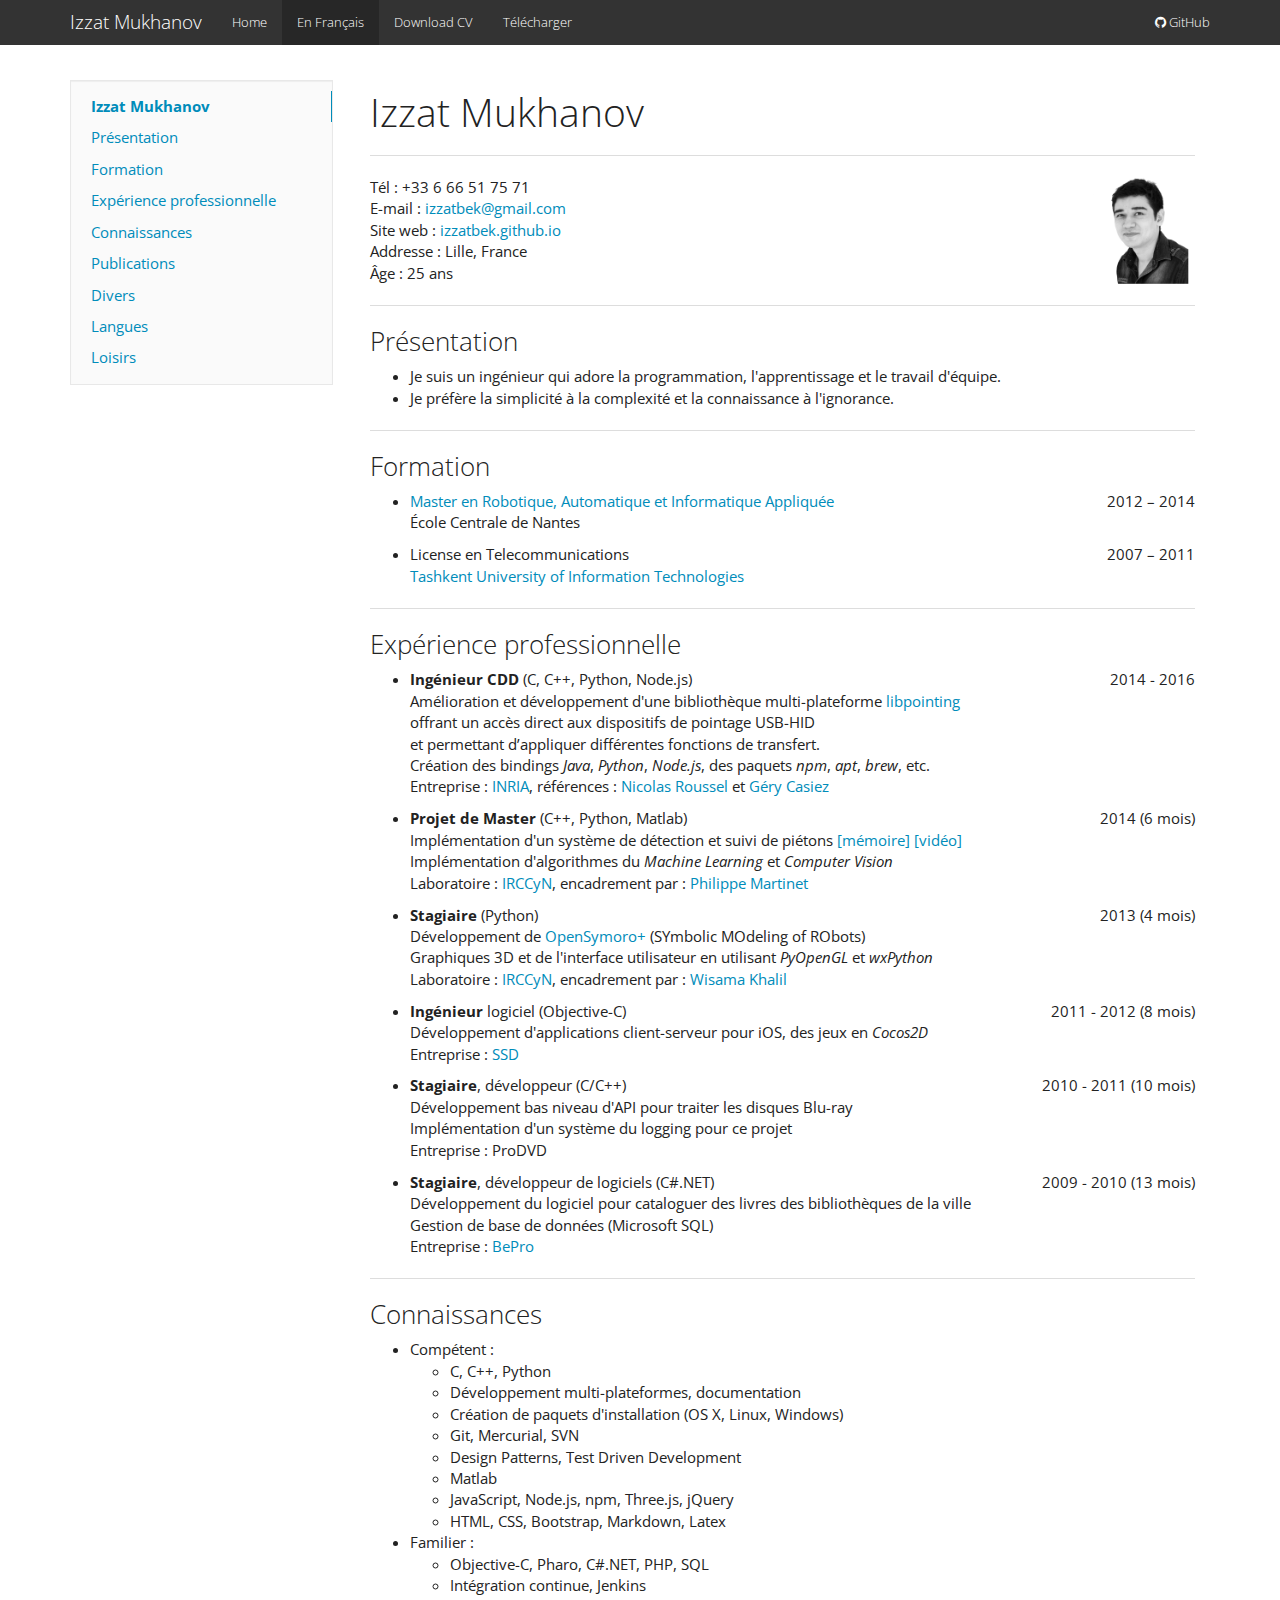
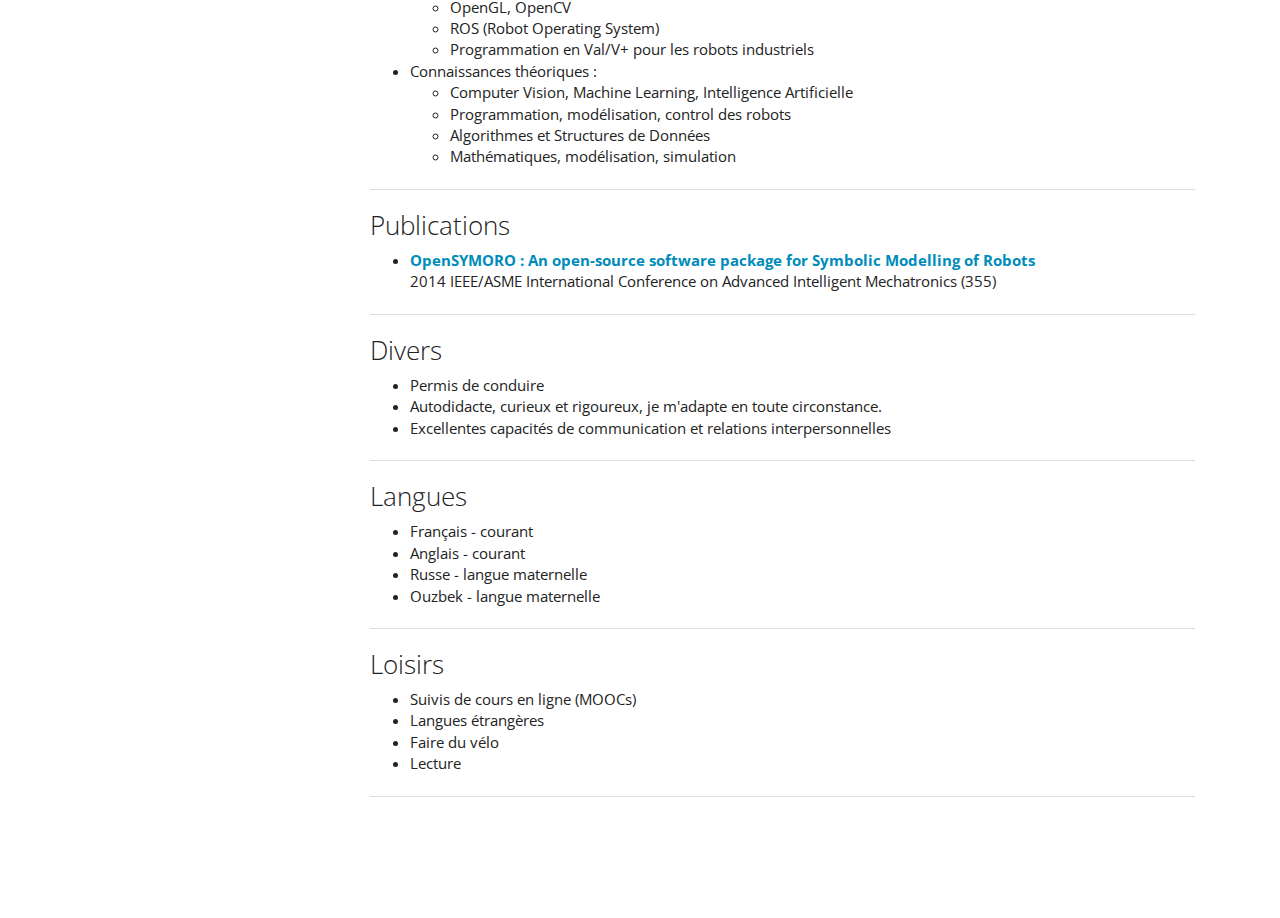
==== cv_francais/index.html @ 07bf63fe "French CV added" ====
<!DOCTYPE html>
<html lang="en">
    <head>
        <meta charset="utf-8">
        <meta http-equiv="X-UA-Compatible" content="IE=edge">
        <meta name="viewport" content="width=device-width, initial-scale=1.0">
        
        <meta name="author" content="Izzat Mukhanov">
        
        <link rel="shortcut icon" href="../img/favicon.ico">

	<title>En Français - Izzat Mukhanov</title>

        <link href="../css/bootstrap-custom.min.css" rel="stylesheet">
        <link href="../css/font-awesome-4.0.3.css" rel="stylesheet">
        <link rel="stylesheet" href="../css/highlight.css">
        <link href="../css/base.css" rel="stylesheet">

        <!-- HTML5 shim and Respond.js IE8 support of HTML5 elements and media queries -->
        <!--[if lt IE 9]>
            <script src="https://oss.maxcdn.com/libs/html5shiv/3.7.0/html5shiv.js"></script>
            <script src="https://oss.maxcdn.com/libs/respond.js/1.3.0/respond.min.js"></script>
        <![endif]-->

        
    </head>

    <body>

        <div class="navbar navbar-default navbar-fixed-top" role="navigation">
    <div class="container">

        <!-- Collapsed navigation -->
        <div class="navbar-header">
            <!-- Expander button -->
            <button type="button" class="navbar-toggle" data-toggle="collapse" data-target=".navbar-collapse">
                <span class="sr-only">Toggle navigation</span>
                <span class="icon-bar"></span>
                <span class="icon-bar"></span>
                <span class="icon-bar"></span>
            </button>

            <!-- Main title -->
            <a class="navbar-brand" href="..">Izzat Mukhanov</a>
        </div>

        <!-- Expanded navigation -->
        <div class="navbar-collapse collapse">
            <!-- Main navigation -->
            <ul class="nav navbar-nav">
            
            
                <li >
                    <a href="..">Home</a>
                </li>
            
            
            
                <li class="active">
                    <a href="./">En Français</a>
                </li>
            
            
                <li>
                    <a href="cv.pdf" target="_blank">Download CV</a>
                </li>
                <li>
                    <a href="cv_fr.pdf" target="_blank">Télécharger</a>
                </li>
            </ul>

            <!-- Search, Navigation and Repo links -->
            <ul class="nav navbar-nav navbar-right">
                
                <li>
                    <a href="https://github.com/izzatbek">
                        
                            <i class="fa fa-github"></i>
                        
                        GitHub
                    </a>
                </li>
                
            </ul>
        </div>
    </div>
</div>

        <div class="container">
            <div class="col-md-3"><div class="bs-sidebar hidden-print affix well" role="complementary">
    <ul class="nav bs-sidenav">
    
        <li class="main active"><a href="#izzat-mukhanov">Izzat Mukhanov</a></li>
        
            <li><a href="#presentation">Présentation</a></li>
        
            <li><a href="#formation">Formation</a></li>
        
            <li><a href="#experience-professionnelle">Expérience professionnelle</a></li>
        
            <li><a href="#connaissances">Connaissances</a></li>
        
            <li><a href="#publications">Publications</a></li>
        
            <li><a href="#divers">Divers</a></li>
        
            <li><a href="#langues">Langues</a></li>
        
            <li><a href="#loisirs">Loisirs</a></li>
        
    
    </ul>
</div></div>
            <div class="col-md-9" role="main">

<h1 id="izzat-mukhanov">Izzat Mukhanov</h1>
<hr />
<p><img src="img/me.png" width="13%" height="auto" align="right">
Tél : +33 6 66 51 75 71<br>
E-mail : <a href="mailto:izzatbek@gmail.com">izzatbek@gmail.com</a><br>
Site web : <a href="https://izzatbek.github.io">izzatbek.github.io</a><br>
Addresse : Lille, France<br>
Âge : 25 ans</p>
<hr />
<h3 id="presentation">Présentation</h3>
<ul>
<li>Je suis un ingénieur qui adore la programmation, l'apprentissage et le travail d'équipe.</li>
<li>Je préfère la simplicité à la complexité et la connaissance à l'ignorance.</li>
</ul>
<hr />
<h3 id="formation">Formation</h3>
<ul>
<li>
<p><a href="http://masteraria.irccyn.ec-nantes.fr/index.php/home-fr">Master en Robotique, Automatique et Informatique Appliquée</a>
<span style="float:right;">2012 – 2014</span><br>
École Centrale de Nantes</p>
</li>
<li>
<p>License en Telecommunications
<span style="float:right;">2007 – 2011</span><br>
<a href="http://www.tuit.uz/?lang=en">Tashkent University of Information Technologies</a></p>
</li>
</ul>
<hr />
<h3 id="experience-professionnelle">Expérience professionnelle</h3>
<ul>
<li>
<p><strong>Ingénieur CDD</strong> (C, C++, Python, Node.js)
<span style="float:right;">2014 - 2016</span><br>
Amélioration et développement d'une bibliothèque multi-plateforme <a href="http://libpointing.org">libpointing</a><br>
offrant un accès direct aux dispositifs de pointage USB-HID<br>
et permettant d’appliquer différentes fonctions de transfert.<br>
Création des bindings <em>Java</em>, <em>Python</em>, <em>Node.js</em>, des paquets <em>npm</em>, <em>apt</em>, <em>brew</em>, etc.<br>
Entreprise : <a href="http://www.inria.fr/en/">INRIA</a>, références : 
<a href="http://interaction.lille.inria.fr/~roussel/">Nicolas Roussel</a>
et
<a href="http://cristal.univ-lille.fr/~casiez/">Géry Casiez</a></p>
</li>
<li>
<p><strong>Projet de Master</strong> (C++, Python, Matlab)
<span style="float:right;">2014 (6 mois)</span><br>
Implémentation d'un système de détection et suivi de piétons
<a href="https://dl.dropboxusercontent.com/u/61610962/thesis.pdf">[mémoire]</a>
<a href="https://www.youtube.com/watch?v=o-HAwKvbs8c">[vidéo]</a><br>
Implémentation d'algorithmes du <em>Machine Learning</em> et <em>Computer Vision</em><br>
Laboratoire : <a href="http://www.irccyn.ec-nantes.fr/en/">IRCCyN</a>, encadrement par :
<a href="http://www.irccyn.ec-nantes.fr/~martinet/home.html">Philippe Martinet</a></p>
</li>
<li>
<p><strong>Stagiaire</strong> (Python) 
<span style="float:right;">2013 (4 mois)</span><br>
Développement de <a href="https://github.com/symoro/symoro">OpenSymoro+</a> (SYmbolic MOdeling of RObots)<br>
Graphiques 3D et de l'interface utilisateur en utilisant <em>PyOpenGL</em> et <em>wxPython</em><br>
Laboratoire : <a href="http://www.irccyn.ec-nantes.fr/en/">IRCCyN</a>, encadrement par :
<a href="https://scholar.google.fr/citations?user=cgizGIoAAAAJ&amp;hl=en">Wisama Khalil</a></p>
</li>
<li>
<p><strong>Ingénieur</strong> logiciel (Objective-C)
<span style="float:right;">2011 - 2012 (8 mois)</span><br>
Développement d'applications client-serveur pour iOS, des jeux en <em>Cocos2D</em><br>
Entreprise : <a href="http://www.ssdsoftwaresolutions.com">SSD</a></p>
</li>
<li>
<p><strong>Stagiaire</strong>, développeur (C/C++)
<span style="float:right;">2010 - 2011 (10 mois)</span><br>
Développement bas niveau d'API pour traiter les disques Blu-ray<br>
Implémentation d'un système du logging pour ce projet<br>
Entreprise : ProDVD</p>
</li>
<li>
<p><strong>Stagiaire</strong>, développeur de logiciels (C#.NET)
<span style="float:right;">2009 - 2010 (13 mois)</span><br>
Développement du logiciel pour cataloguer des livres des bibliothèques de la ville<br>
Gestion de base de données (Microsoft SQL)<br>
Entreprise : <a href="http://bepro.uz/en/">BePro</a></p>
</li>
</ul>
<!--<br><br><br><br><br><br><br><br><br><br><br><br>-->

<hr />
<h3 id="connaissances">Connaissances</h3>
<ul>
<li>Compétent :<ul>
<li>C, C++, Python</li>
<li>Développement multi-plateformes, documentation</li>
<li>Création de paquets d'installation (OS X, Linux, Windows)</li>
<li>Git, Mercurial, SVN</li>
<li>Design Patterns, Test Driven Development</li>
<li>Matlab</li>
<li>JavaScript, Node.js, npm, Three.js, jQuery</li>
<li>HTML, CSS, Bootstrap, Markdown, Latex</li>
</ul>
</li>
<li>Familier :<ul>
<li>Objective-C, Pharo, C#.NET, PHP, SQL</li>
<li>Intégration continue, Jenkins</li>
<li>OpenGL, OpenCV</li>
<li>ROS (Robot Operating System)</li>
<li>Programmation en Val/V+ pour les robots industriels</li>
</ul>
</li>
<li>Connaissances théoriques :<ul>
<li>Computer Vision, Machine Learning, Intelligence Artificielle</li>
<li>Programmation, modélisation, control des robots</li>
<li>Algorithmes et Structures de Données</li>
<li>Mathématiques, modélisation, simulation</li>
</ul>
</li>
</ul>
<hr />
<h3 id="publications">Publications</h3>
<ul>
<li><strong><a href="https://hal.archives-ouvertes.fr/hal-01025919">OpenSYMORO : An open-source software package for Symbolic Modelling of Robots</a></strong> <br>
2014 IEEE/ASME International Conference on Advanced Intelligent Mechatronics (355)</li>
</ul>
<hr />
<h3 id="divers">Divers</h3>
<ul>
<li>Permis de conduire</li>
<li>Autodidacte, curieux et rigoureux, je m'adapte en toute circonstance.</li>
<li>Excellentes capacités de communication et relations interpersonnelles</li>
</ul>
<hr />
<h3 id="langues">Langues</h3>
<ul>
<li>Français - courant</li>
<li>Anglais - courant</li>
<li>Russe - langue maternelle</li>
<li>Ouzbek - langue maternelle</li>
</ul>
<hr />
<h3 id="loisirs">Loisirs</h3>
<ul>
<li>Suivis de cours en ligne (MOOCs)</li>
<li>Langues étrangères</li>
<li>Faire du vélo</li>
<li>Lecture</li>
</ul>
<hr /></div>
        </div>

        <script src="../js/jquery-1.10.2.min.js"></script>
        <script src="../js/bootstrap-3.0.3.min.js"></script>
        <script src="../js/highlight.pack.js"></script>
        <script src="../js/base.js"></script>
    </body>
</html>
---- css/highlight.css ----
/*
This is the GitHub theme for highlight.js

github.com style (c) Vasily Polovnyov <vast@whiteants.net>

*/

.hljs {
  display: block;
  overflow-x: auto;
  padding: 0.5em;
  color: #333;
  -webkit-text-size-adjust: none;
}

.hljs-comment,
.diff .hljs-header,
.hljs-javadoc {
  color: #998;
  font-style: italic;
}

.hljs-keyword,
.css .rule .hljs-keyword,
.hljs-winutils,
.nginx .hljs-title,
.hljs-subst,
.hljs-request,
.hljs-status {
  color: #333;
  font-weight: bold;
}

.hljs-number,
.hljs-hexcolor,
.ruby .hljs-constant {
  color: #008080;
}

.hljs-string,
.hljs-tag .hljs-value,
.hljs-phpdoc,
.hljs-dartdoc,
.tex .hljs-formula {
  color: #d14;
}

.hljs-title,
.hljs-id,
.scss .hljs-preprocessor {
  color: #900;
  font-weight: bold;
}

.hljs-list .hljs-keyword,
.hljs-subst {
  font-weight: normal;
}

.hljs-class .hljs-title,
.hljs-type,
.vhdl .hljs-literal,
.tex .hljs-command {
  color: #458;
  font-weight: bold;
}

.hljs-tag,
.hljs-tag .hljs-title,
.hljs-rule .hljs-property,
.django .hljs-tag .hljs-keyword {
  color: #000080;
  font-weight: normal;
}

.hljs-attribute,
.hljs-variable,
.lisp .hljs-body,
.hljs-name {
  color: #008080;
}

.hljs-regexp {
  color: #009926;
}

.hljs-symbol,
.ruby .hljs-symbol .hljs-string,
.lisp .hljs-keyword,
.clojure .hljs-keyword,
.scheme .hljs-keyword,
.tex .hljs-special,
.hljs-prompt {
  color: #990073;
}

.hljs-built_in {
  color: #0086b3;
}

.hljs-preprocessor,
.hljs-pragma,
.hljs-pi,
.hljs-doctype,
.hljs-shebang,
.hljs-cdata {
  color: #999;
  font-weight: bold;
}

.hljs-deletion {
  background: #fdd;
}

.hljs-addition {
  background: #dfd;
}

.diff .hljs-change {
  background: #0086b3;
}

.hljs-chunk {
  color: #aaa;
}
---- css/base.css ----
body {
    padding-top: 70px;
}

h1[id]:before, h2[id]:before, h3[id]:before, h4[id]:before, h5[id]:before, h6[id]:before {
    content: "";
    display: block;
    margin-top: -75px;
    height: 75px;
}

ul.nav li.main {
    font-weight: bold;
}

div.col-md-3 {
    padding-left: 0;
}

div.col-md-9 {
    padding-bottom: 100px;
}

div.source-links {
    float: right;
}

/*
 * Side navigation
 *
 * Scrollspy and affixed enhanced navigation to highlight sections and secondary
 * sections of docs content.
 */

/* By default it's not affixed in mobile views, so undo that */
.bs-sidebar.affix {
    position: static;
}

.bs-sidebar.well {
    padding: 0;
}

/* First level of nav */
.bs-sidenav {
    margin-top: 30px;
    margin-bottom: 30px;
    padding-top:    10px;
    padding-bottom: 10px;
    border-radius: 5px;
}

/* All levels of nav */
.bs-sidebar .nav > li > a {
    display: block;
    padding: 5px 20px;
    z-index: 1;
}
.bs-sidebar .nav > li > a:hover,
.bs-sidebar .nav > li > a:focus {
    text-decoration: none;
    border-right: 1px solid;
}
.bs-sidebar .nav > .active > a,
.bs-sidebar .nav > .active:hover > a,
.bs-sidebar .nav > .active:focus > a {
    font-weight: bold;
    background-color: transparent;
    border-right: 1px solid;
}

/* Nav: second level (shown on .active) */
.bs-sidebar .nav .nav {
    display: none; /* Hide by default, but at >768px, show it */
    margin-bottom: 8px;
}
.bs-sidebar .nav .nav > li > a {
    padding-top:    3px;
    padding-bottom: 3px;
    padding-left: 30px;
    font-size: 90%;
}

/* Show and affix the side nav when space allows it */
@media (min-width: 992px) {
    .bs-sidebar .nav > .active > ul {
        display: block;
    }
    /* Widen the fixed sidebar */
    .bs-sidebar.affix,
    .bs-sidebar.affix-bottom {
        width: 213px;
    }
    .bs-sidebar.affix {
        position: fixed; /* Undo the static from mobile first approach */
        top: 80px;
    }
    .bs-sidebar.affix-bottom {
        position: absolute; /* Undo the static from mobile first approach */
    }
    .bs-sidebar.affix-bottom .bs-sidenav,
    .bs-sidebar.affix .bs-sidenav {
        margin-top: 0;
        margin-bottom: 0;
    }
}
@media (min-width: 1200px) {
    /* Widen the fixed sidebar again */
    .bs-sidebar.affix-bottom,
    .bs-sidebar.affix {
        width: 263px;
    }
}
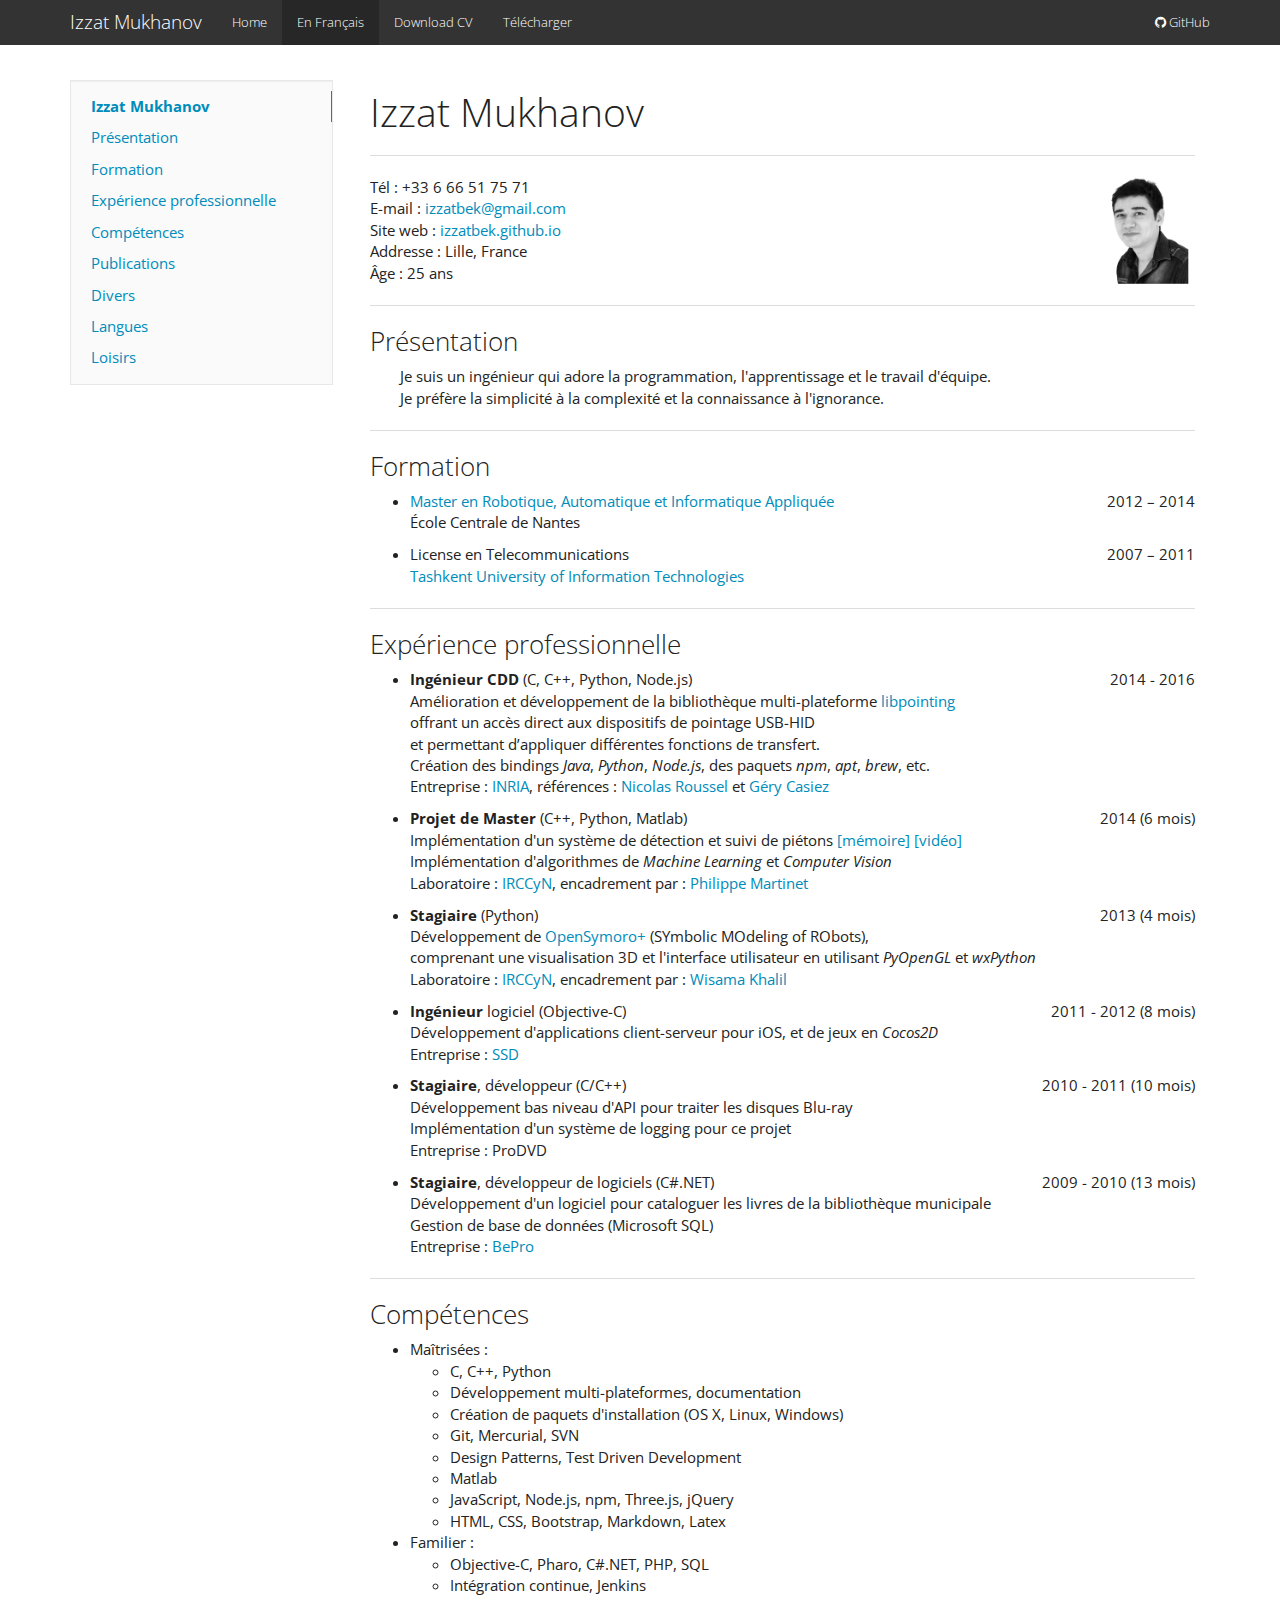
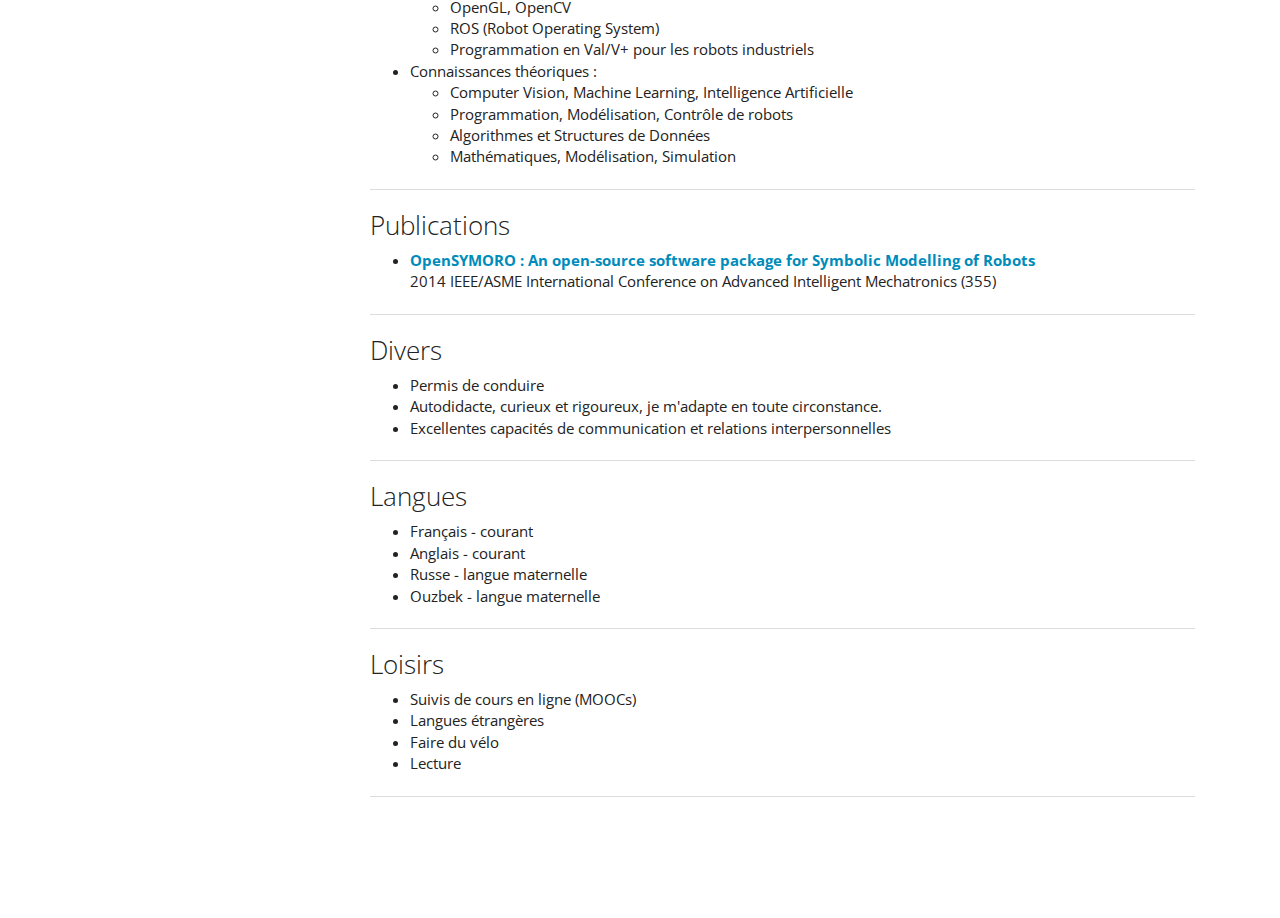
==== commit a579c168: "corrected French grammar mistakes" ====
--- a/cv_francais/index.html
+++ b/cv_francais/index.html
@@ -6,7 +6,7 @@
         <meta name="viewport" content="width=device-width, initial-scale=1.0">
         
         <meta name="author" content="Izzat Mukhanov">
-        
+        <link rel="canonical" href="https://izzatbek.github.io/cv_francais/">
         <link rel="shortcut icon" href="../img/favicon.ico">
 
 	<title>En Français - Izzat Mukhanov</title>
@@ -62,10 +62,10 @@
             
             
                 <li>
-                    <a href="cv.pdf" target="_blank">Download CV</a>
+                    <a href="https://izzatbek.github.io/cv.pdf" target="_blank">Download CV</a>
                 </li>
                 <li>
-                    <a href="cv_fr.pdf" target="_blank">Télécharger</a>
+                    <a href="https://izzatbek.github.io/cv_fr.pdf" target="_blank">Télécharger</a>
                 </li>
             </ul>
 
@@ -98,7 +98,7 @@
         
             <li><a href="#experience-professionnelle">Expérience professionnelle</a></li>
         
-            <li><a href="#connaissances">Connaissances</a></li>
+            <li><a href="#competences">Compétences</a></li>
         
             <li><a href="#publications">Publications</a></li>
         
@@ -123,10 +123,11 @@
 Âge : 25 ans</p>
 <hr />
 <h3 id="presentation">Présentation</h3>
-<ul>
-<li>Je suis un ingénieur qui adore la programmation, l'apprentissage et le travail d'équipe.</li>
-<li>Je préfère la simplicité à la complexité et la connaissance à l'ignorance.</li>
-</ul>
+<p style="padding-left:2em;">
+Je suis un ingénieur qui adore la programmation, l'apprentissage et le travail d'équipe.<br>
+Je préfère la simplicité à la complexité et la connaissance à l'ignorance.
+</p>
+
 <hr />
 <h3 id="formation">Formation</h3>
 <ul>
@@ -147,7 +148,7 @@
 <li>
 <p><strong>Ingénieur CDD</strong> (C, C++, Python, Node.js)
 <span style="float:right;">2014 - 2016</span><br>
-Amélioration et développement d'une bibliothèque multi-plateforme <a href="http://libpointing.org">libpointing</a><br>
+Amélioration et développement de la bibliothèque multi-plateforme <a href="http://libpointing.org">libpointing</a><br>
 offrant un accès direct aux dispositifs de pointage USB-HID<br>
 et permettant d’appliquer différentes fonctions de transfert.<br>
 Création des bindings <em>Java</em>, <em>Python</em>, <em>Node.js</em>, des paquets <em>npm</em>, <em>apt</em>, <em>brew</em>, etc.<br>
@@ -162,35 +163,35 @@
 Implémentation d'un système de détection et suivi de piétons
 <a href="https://dl.dropboxusercontent.com/u/61610962/thesis.pdf">[mémoire]</a>
 <a href="https://www.youtube.com/watch?v=o-HAwKvbs8c">[vidéo]</a><br>
-Implémentation d'algorithmes du <em>Machine Learning</em> et <em>Computer Vision</em><br>
+Implémentation d'algorithmes de <em>Machine Learning</em> et <em>Computer Vision</em><br>
 Laboratoire : <a href="http://www.irccyn.ec-nantes.fr/en/">IRCCyN</a>, encadrement par :
 <a href="http://www.irccyn.ec-nantes.fr/~martinet/home.html">Philippe Martinet</a></p>
 </li>
 <li>
 <p><strong>Stagiaire</strong> (Python) 
 <span style="float:right;">2013 (4 mois)</span><br>
-Développement de <a href="https://github.com/symoro/symoro">OpenSymoro+</a> (SYmbolic MOdeling of RObots)<br>
-Graphiques 3D et de l'interface utilisateur en utilisant <em>PyOpenGL</em> et <em>wxPython</em><br>
+Développement de <a href="https://github.com/symoro/symoro">OpenSymoro+</a> (SYmbolic MOdeling of RObots),<br>
+comprenant une visualisation 3D et l'interface utilisateur en utilisant <em>PyOpenGL</em> et <em>wxPython</em><br>
 Laboratoire : <a href="http://www.irccyn.ec-nantes.fr/en/">IRCCyN</a>, encadrement par :
 <a href="https://scholar.google.fr/citations?user=cgizGIoAAAAJ&amp;hl=en">Wisama Khalil</a></p>
 </li>
 <li>
 <p><strong>Ingénieur</strong> logiciel (Objective-C)
 <span style="float:right;">2011 - 2012 (8 mois)</span><br>
-Développement d'applications client-serveur pour iOS, des jeux en <em>Cocos2D</em><br>
+Développement d'applications client-serveur pour iOS, et de jeux en <em>Cocos2D</em><br>
 Entreprise : <a href="http://www.ssdsoftwaresolutions.com">SSD</a></p>
 </li>
 <li>
 <p><strong>Stagiaire</strong>, développeur (C/C++)
 <span style="float:right;">2010 - 2011 (10 mois)</span><br>
 Développement bas niveau d'API pour traiter les disques Blu-ray<br>
-Implémentation d'un système du logging pour ce projet<br>
+Implémentation d'un système de logging pour ce projet<br>
 Entreprise : ProDVD</p>
 </li>
 <li>
 <p><strong>Stagiaire</strong>, développeur de logiciels (C#.NET)
 <span style="float:right;">2009 - 2010 (13 mois)</span><br>
-Développement du logiciel pour cataloguer des livres des bibliothèques de la ville<br>
+Développement d'un logiciel pour cataloguer les livres de la  bibliothèque municipale<br>
 Gestion de base de données (Microsoft SQL)<br>
 Entreprise : <a href="http://bepro.uz/en/">BePro</a></p>
 </li>
@@ -198,9 +199,9 @@
 <!--<br><br><br><br><br><br><br><br><br><br><br><br>-->
 
 <hr />
-<h3 id="connaissances">Connaissances</h3>
-<ul>
-<li>Compétent :<ul>
+<h3 id="competences">Compétences</h3>
+<ul>
+<li>Maîtrisées :<ul>
 <li>C, C++, Python</li>
 <li>Développement multi-plateformes, documentation</li>
 <li>Création de paquets d'installation (OS X, Linux, Windows)</li>
@@ -221,9 +222,9 @@
 </li>
 <li>Connaissances théoriques :<ul>
 <li>Computer Vision, Machine Learning, Intelligence Artificielle</li>
-<li>Programmation, modélisation, control des robots</li>
+<li>Programmation, Modélisation, Contrôle de robots</li>
 <li>Algorithmes et Structures de Données</li>
-<li>Mathématiques, modélisation, simulation</li>
+<li>Mathématiques, Modélisation, Simulation</li>
 </ul>
 </li>
 </ul>
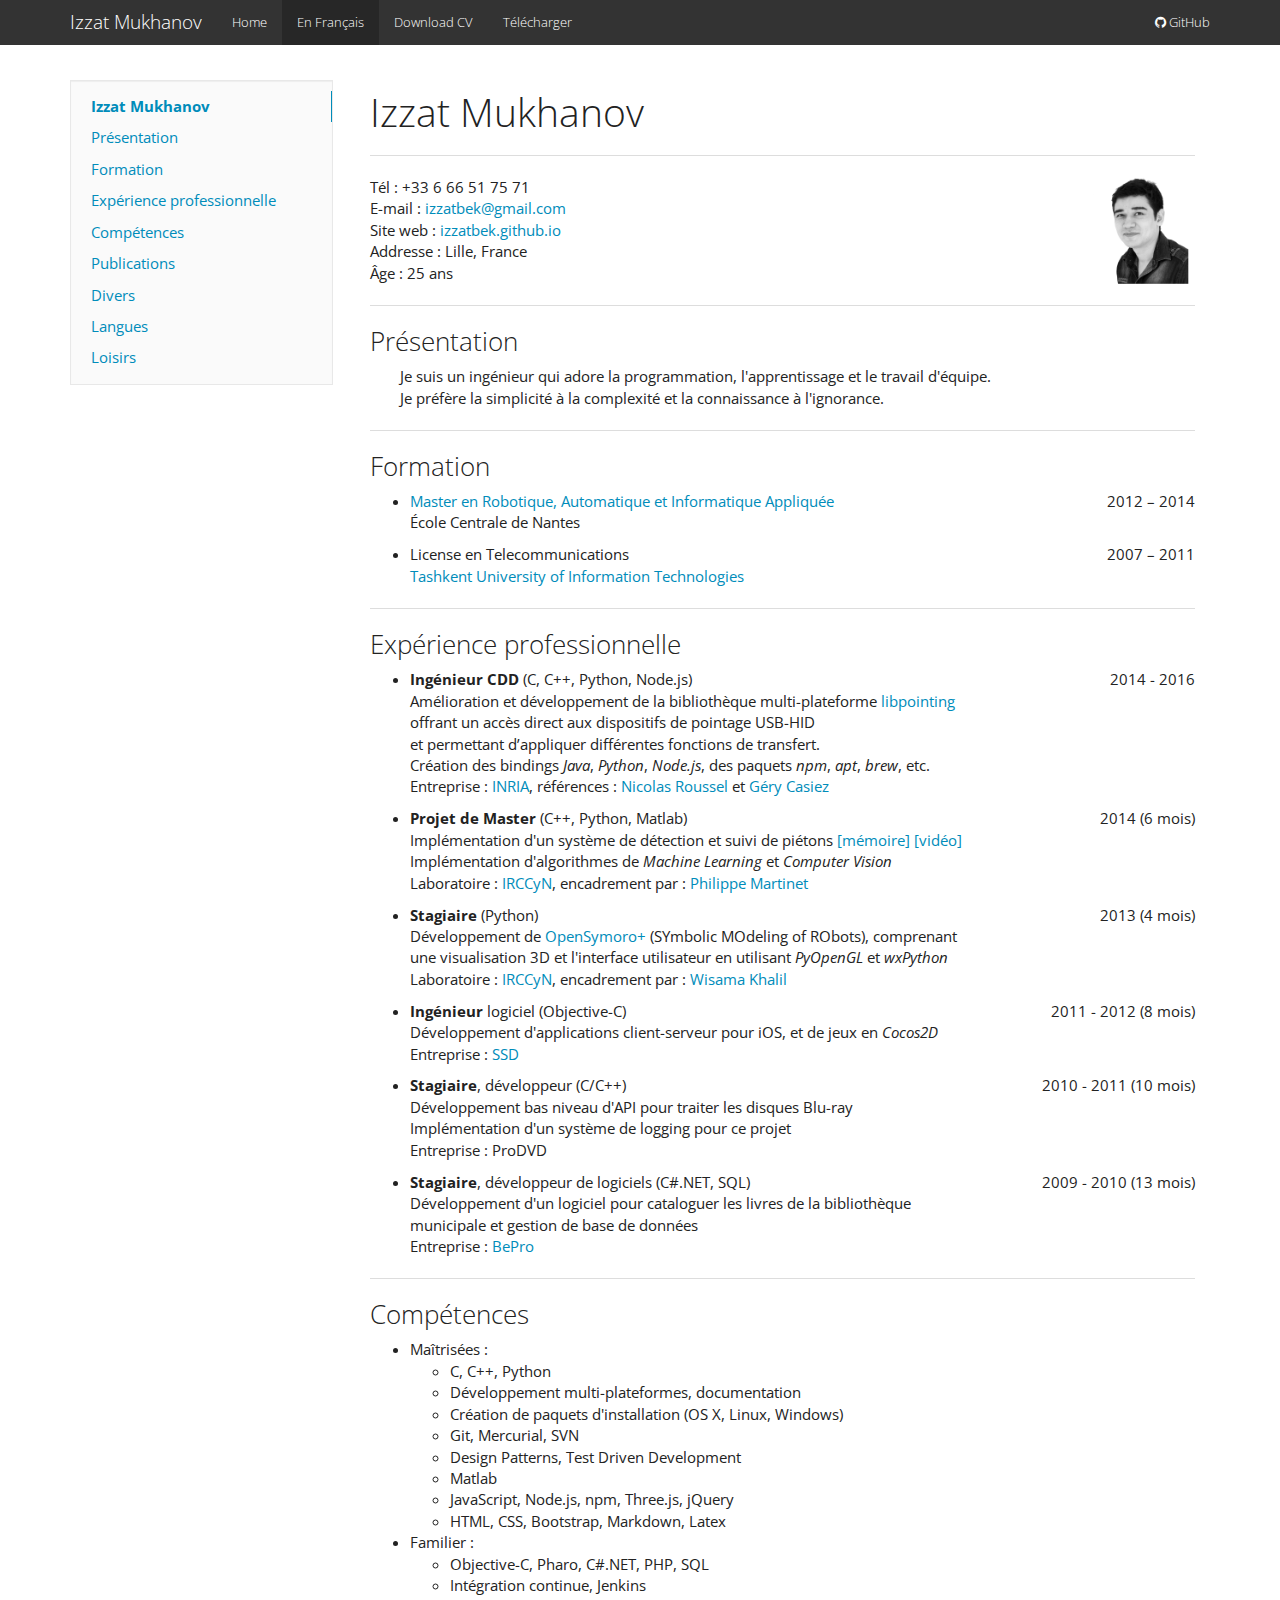
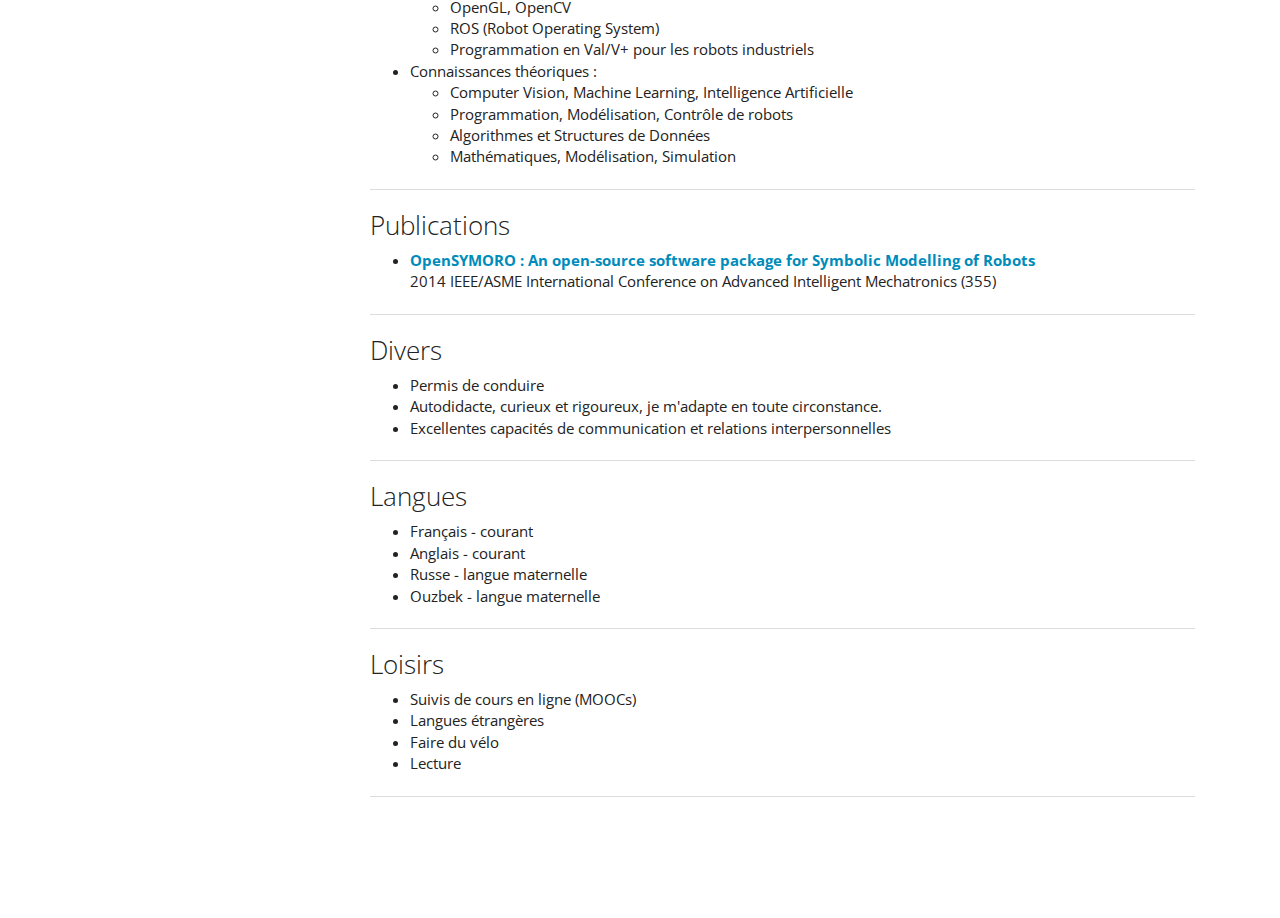
==== commit 3c729067: "minor changes" ====
--- a/cv_francais/index.html
+++ b/cv_francais/index.html
@@ -170,8 +170,8 @@
 <li>
 <p><strong>Stagiaire</strong> (Python) 
 <span style="float:right;">2013 (4 mois)</span><br>
-Développement de <a href="https://github.com/symoro/symoro">OpenSymoro+</a> (SYmbolic MOdeling of RObots),<br>
-comprenant une visualisation 3D et l'interface utilisateur en utilisant <em>PyOpenGL</em> et <em>wxPython</em><br>
+Développement de <a href="https://github.com/symoro/symoro">OpenSymoro+</a> (SYmbolic MOdeling of RObots), comprenant<br>
+une visualisation 3D et l'interface utilisateur en utilisant <em>PyOpenGL</em> et <em>wxPython</em><br>
 Laboratoire : <a href="http://www.irccyn.ec-nantes.fr/en/">IRCCyN</a>, encadrement par :
 <a href="https://scholar.google.fr/citations?user=cgizGIoAAAAJ&amp;hl=en">Wisama Khalil</a></p>
 </li>
@@ -189,10 +189,9 @@
 Entreprise : ProDVD</p>
 </li>
 <li>
-<p><strong>Stagiaire</strong>, développeur de logiciels (C#.NET)
+<p><strong>Stagiaire</strong>, développeur de logiciels (C#.NET, SQL)
 <span style="float:right;">2009 - 2010 (13 mois)</span><br>
-Développement d'un logiciel pour cataloguer les livres de la  bibliothèque municipale<br>
-Gestion de base de données (Microsoft SQL)<br>
+Développement d'un logiciel pour cataloguer les livres de la bibliothèque <br>municipale et gestion de base de données<br>
 Entreprise : <a href="http://bepro.uz/en/">BePro</a></p>
 </li>
 </ul>
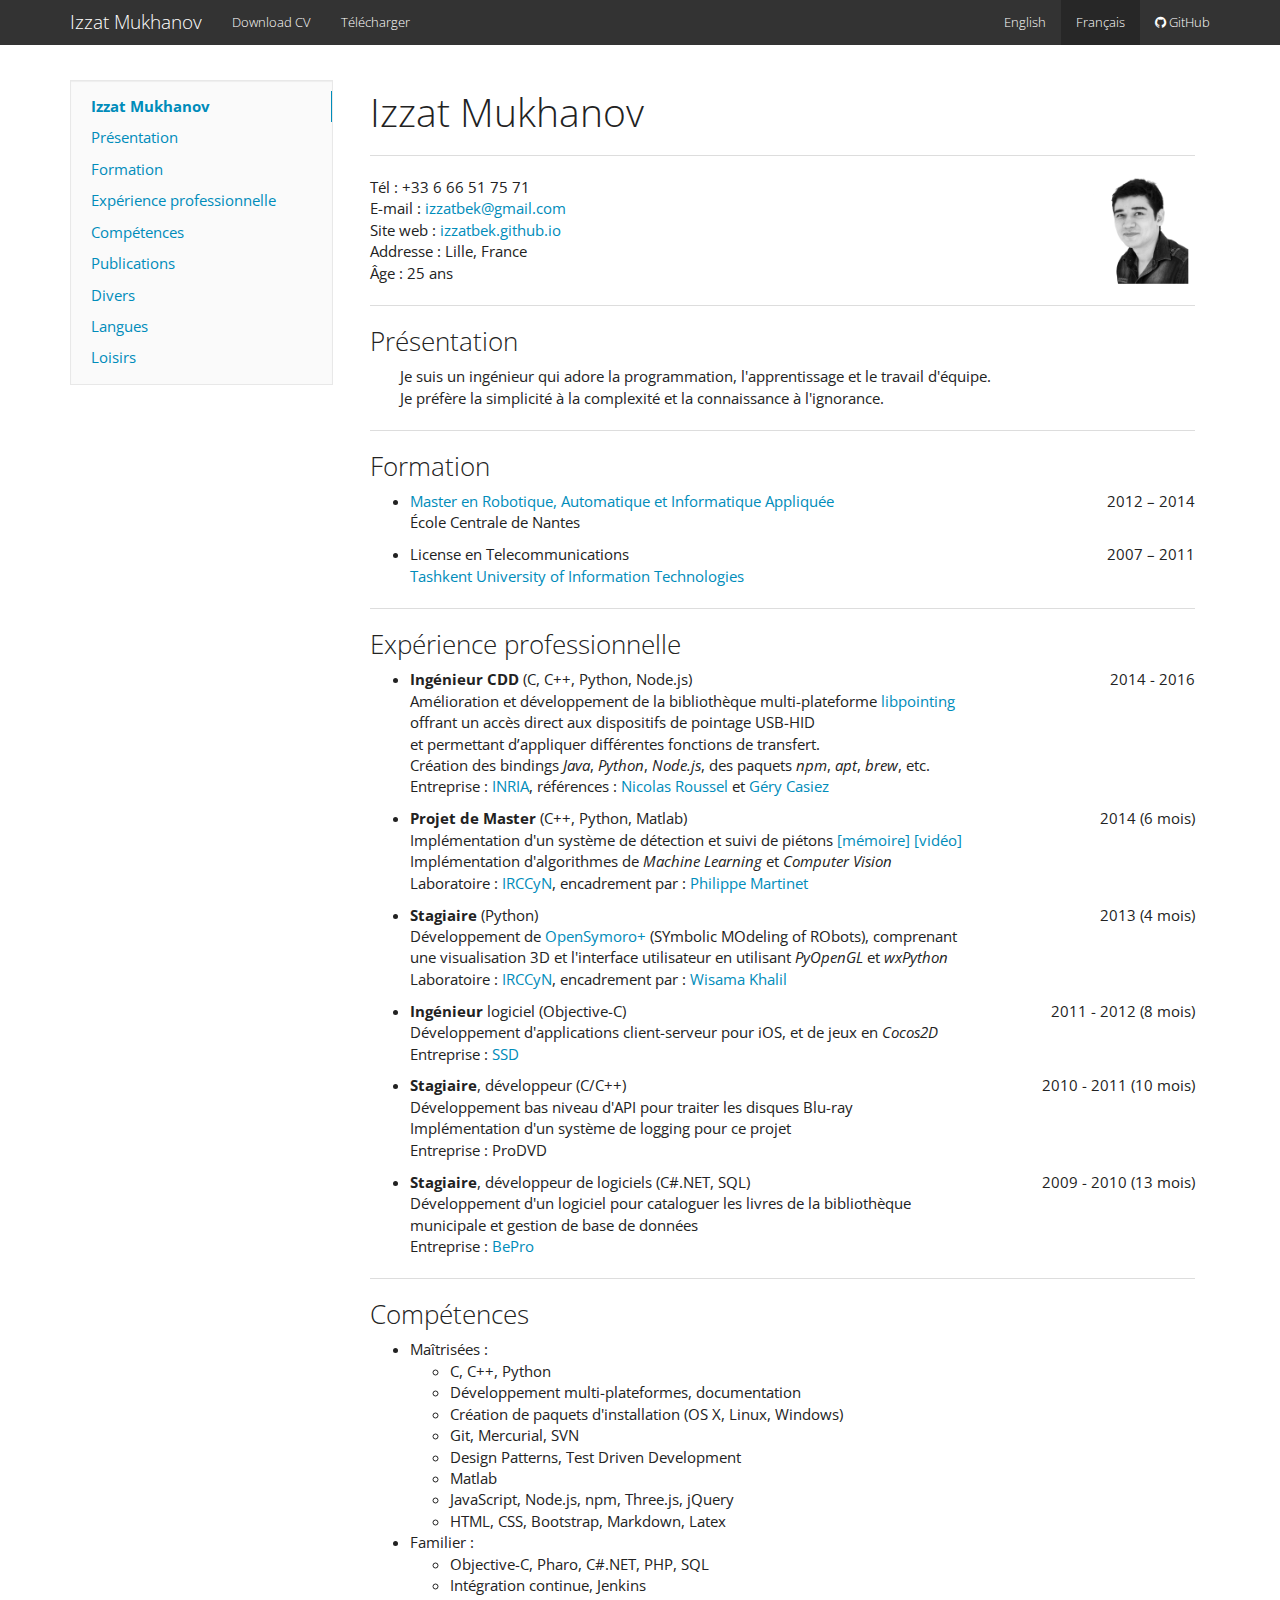
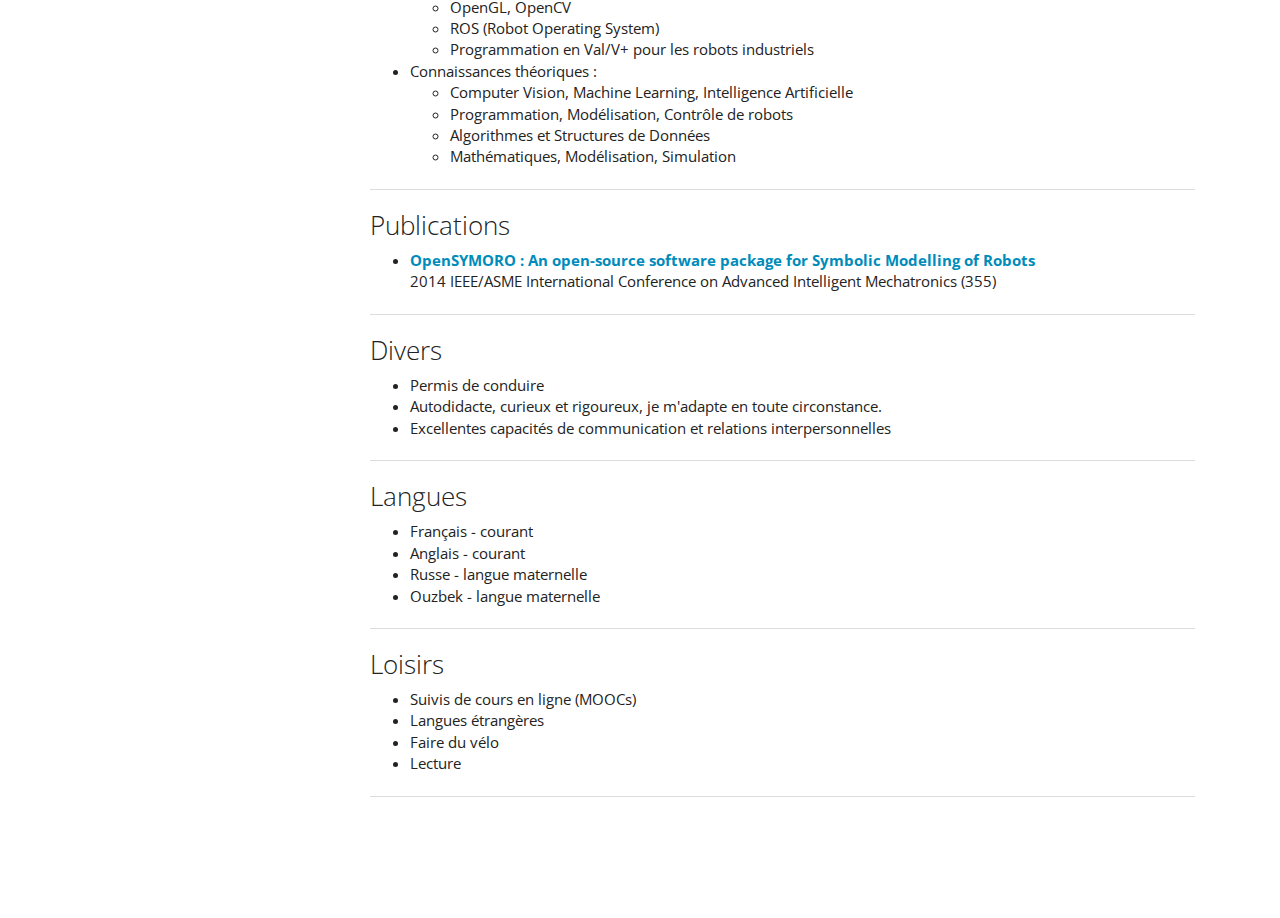
==== commit babc3edc: "Add Google Analytics" ====
--- a/cv_francais/index.html
+++ b/cv_francais/index.html
@@ -9,7 +9,7 @@
         <link rel="canonical" href="https://izzatbek.github.io/cv_francais/">
         <link rel="shortcut icon" href="../img/favicon.ico">
 
-	<title>En Français - Izzat Mukhanov</title>
+	<title>Français - Izzat Mukhanov</title>
 
         <link href="../css/bootstrap-custom.min.css" rel="stylesheet">
         <link href="../css/font-awesome-4.0.3.css" rel="stylesheet">
@@ -22,6 +22,16 @@
             <script src="https://oss.maxcdn.com/libs/respond.js/1.3.0/respond.min.js"></script>
         <![endif]-->
 
+        
+        <script>
+            (function(i,s,o,g,r,a,m){i['GoogleAnalyticsObject']=r;i[r]=i[r]||function(){
+            (i[r].q=i[r].q||[]).push(arguments)},i[r].l=1*new Date();a=s.createElement(o),
+            m=s.getElementsByTagName(o)[0];a.async=1;a.src=g;m.parentNode.insertBefore(a,m)
+            })(window,document,'script','//www.google-analytics.com/analytics.js','ga');
+
+            ga('create', 'UA-77054143-1', 'izzatbek.github.io');
+            ga('send', 'pageview');
+        </script>
         
     </head>
 
@@ -48,19 +58,6 @@
         <div class="navbar-collapse collapse">
             <!-- Main navigation -->
             <ul class="nav navbar-nav">
-            
-            
-                <li >
-                    <a href="..">Home</a>
-                </li>
-            
-            
-            
-                <li class="active">
-                    <a href="./">En Français</a>
-                </li>
-            
-            
                 <li>
                     <a href="https://izzatbek.github.io/cv.pdf" target="_blank">Download CV</a>
                 </li>
@@ -71,6 +68,20 @@
 
             <!-- Search, Navigation and Repo links -->
             <ul class="nav navbar-nav navbar-right">
+                
+                    
+                        <li >
+                            <a href="..">English</a>
+                        </li>
+                    
+                
+                    
+                        <li class="active">
+                            <a href="./">Français</a>
+                        </li>
+                    
+                
+                
                 
                 <li>
                     <a href="https://github.com/izzatbek">
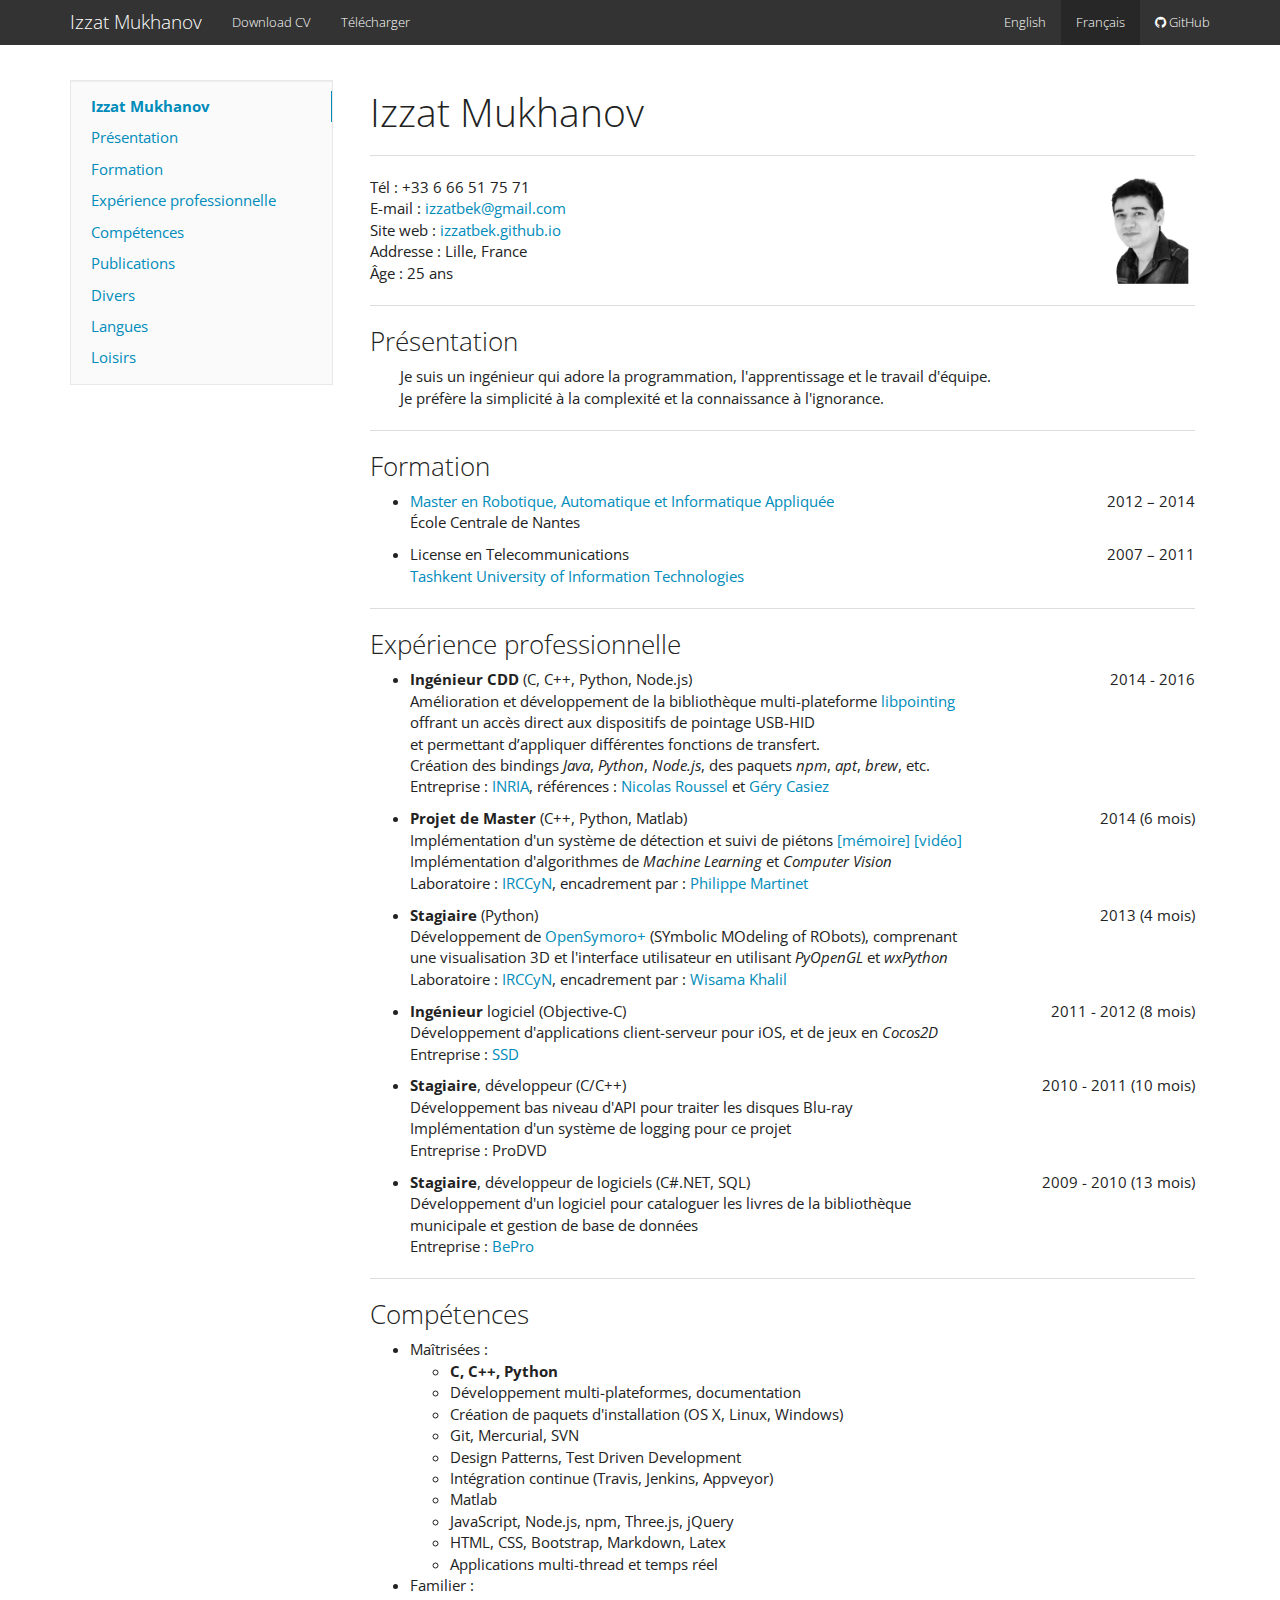
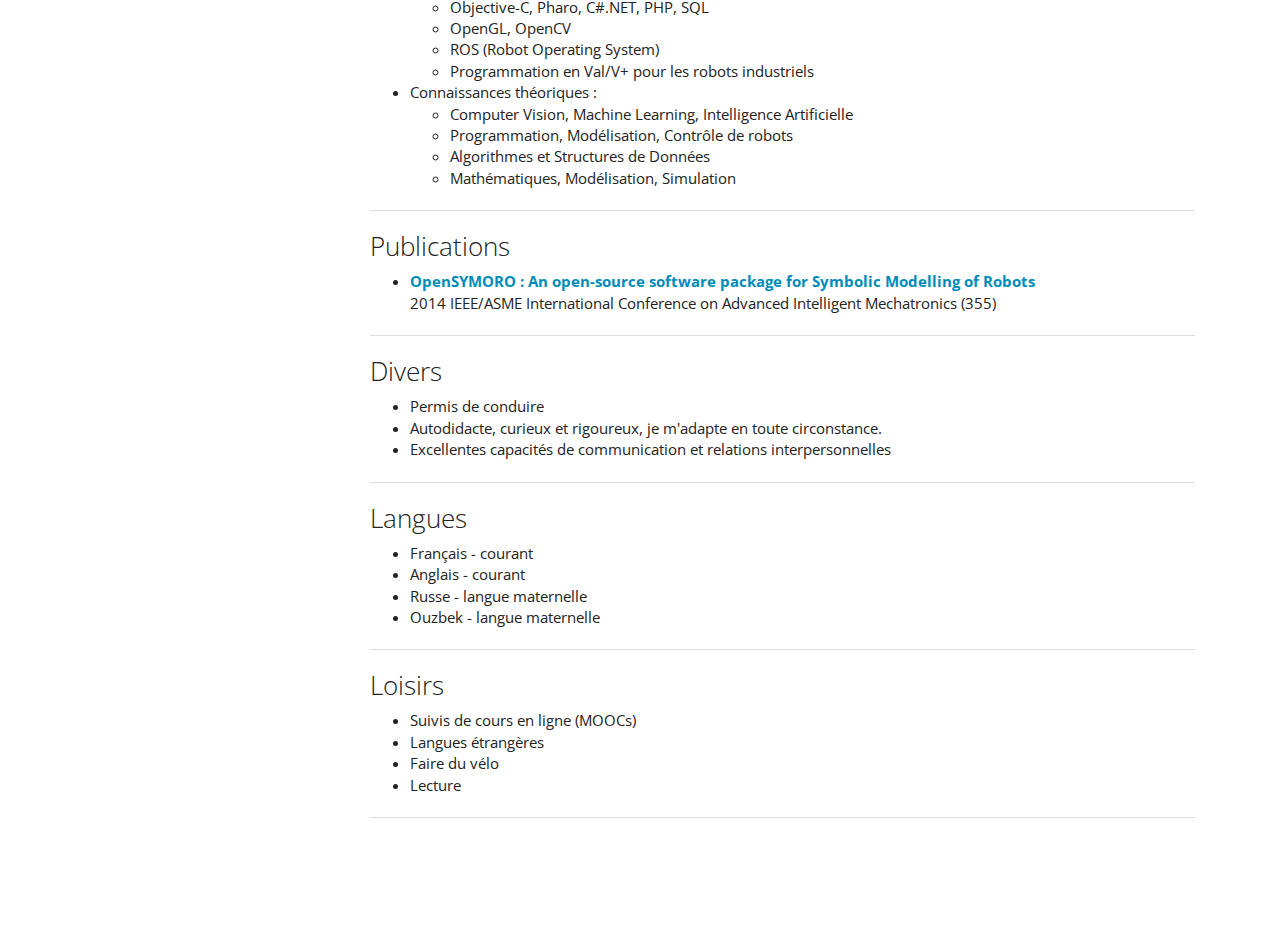
==== commit e53da184: "Update CV" ====
--- a/cv_francais/index.html
+++ b/cv_francais/index.html
@@ -212,19 +212,20 @@
 <h3 id="competences">Compétences</h3>
 <ul>
 <li>Maîtrisées :<ul>
-<li>C, C++, Python</li>
+<li><strong>C, C++, Python</strong></li>
 <li>Développement multi-plateformes, documentation</li>
 <li>Création de paquets d'installation (OS X, Linux, Windows)</li>
 <li>Git, Mercurial, SVN</li>
 <li>Design Patterns, Test Driven Development</li>
+<li>Intégration continue (Travis, Jenkins, Appveyor)</li>
 <li>Matlab</li>
 <li>JavaScript, Node.js, npm, Three.js, jQuery</li>
 <li>HTML, CSS, Bootstrap, Markdown, Latex</li>
+<li>Applications multi-thread et temps réel</li>
 </ul>
 </li>
 <li>Familier :<ul>
 <li>Objective-C, Pharo, C#.NET, PHP, SQL</li>
-<li>Intégration continue, Jenkins</li>
 <li>OpenGL, OpenCV</li>
 <li>ROS (Robot Operating System)</li>
 <li>Programmation en Val/V+ pour les robots industriels</li>
@@ -274,5 +275,6 @@
         <script src="../js/bootstrap-3.0.3.min.js"></script>
         <script src="../js/highlight.pack.js"></script>
         <script src="../js/base.js"></script>
+
     </body>
 </html>--- a/css/base.css
+++ b/css/base.css
@@ -2,11 +2,42 @@
     padding-top: 70px;
 }
 
-h1[id]:before, h2[id]:before, h3[id]:before, h4[id]:before, h5[id]:before, h6[id]:before {
+/*
+ * The code below adds some padding to the top of the current anchor target so
+ * that, when navigating to it, the header isn't hidden by the navbar at the
+ * top. This is especially complicated because we want to *remove* the padding
+ * after navigation so that hovering over the header shows the permalink icon
+ * correctly. Thus, we create a CSS animation to remove the extra padding after
+ * a second. We have two animations so that navigating to an anchor within the
+ * page always restarts the animation.
+ *
+ * See <https://github.com/mkdocs/mkdocs/issues/843> for more details.
+ */
+:target::before {
     content: "";
     display: block;
     margin-top: -75px;
     height: 75px;
+    pointer-events: none;
+    animation: 0s 1s forwards collapse-anchor-padding-1;
+}
+
+body.clicky :target::before {
+    animation-name: collapse-anchor-padding-2;
+}
+
+@keyframes collapse-anchor-padding-1 {
+    to {
+        margin-top: 0;
+        height: 0;
+    }
+}
+
+@keyframes collapse-anchor-padding-2 {
+    to {
+        margin-top: 0;
+        height: 0;
+    }
 }
 
 ul.nav li.main {
@@ -23,6 +54,30 @@
 
 div.source-links {
     float: right;
+}
+
+div.col-md-9 img {
+    max-width: 100%;
+}
+
+code {
+    padding: 1px 3px;
+    background: #f5f5f5;
+    border: solid 1px #ccc;
+    color: #333;
+}
+
+pre code {
+    background: transparent;
+    border: none;
+}
+
+a > code {
+    color: #008cba;
+}
+
+a > code:hover, a > code:focus {
+    color: #00526e;
 }
 
 /*
@@ -111,3 +166,50 @@
         width: 263px;
     }
 }
+
+.headerlink {
+    display: none;
+    padding-left: .5em;
+}
+
+h1:hover .headerlink, h2:hover .headerlink, h3:hover .headerlink, h4:hover .headerlink, h5:hover .headerlink, h6:hover .headerlink{
+    display:inline-block;
+}
+
+/* display submenu relative to parent*/
+.dropdown-submenu {
+    position: relative;
+}
+
+/* sub menu stlye */
+.dropdown-submenu>.dropdown-menu {
+    top: 0;
+    left: 100%;
+    margin-top: 0px;
+    margin-left: -1px;
+}
+
+/* display sub menu on hover*/
+.dropdown-submenu:hover>.dropdown-menu {
+    display: block;
+}
+
+/* little arrow */
+.dropdown-submenu>a:after {
+    display: block;
+    content: " ";
+    float: right;
+    width: 0;
+    height: 0;
+    border-color: transparent;
+    border-style: solid;
+    border-width: 5px 0 5px 5px;
+    border-left-color: #ccc;
+    margin-top: 5px;
+    margin-right: -10px;
+}
+
+/* little arrow of parent menu */
+.dropdown-submenu:hover>a:after {
+    border-left-color: #fff;
+}
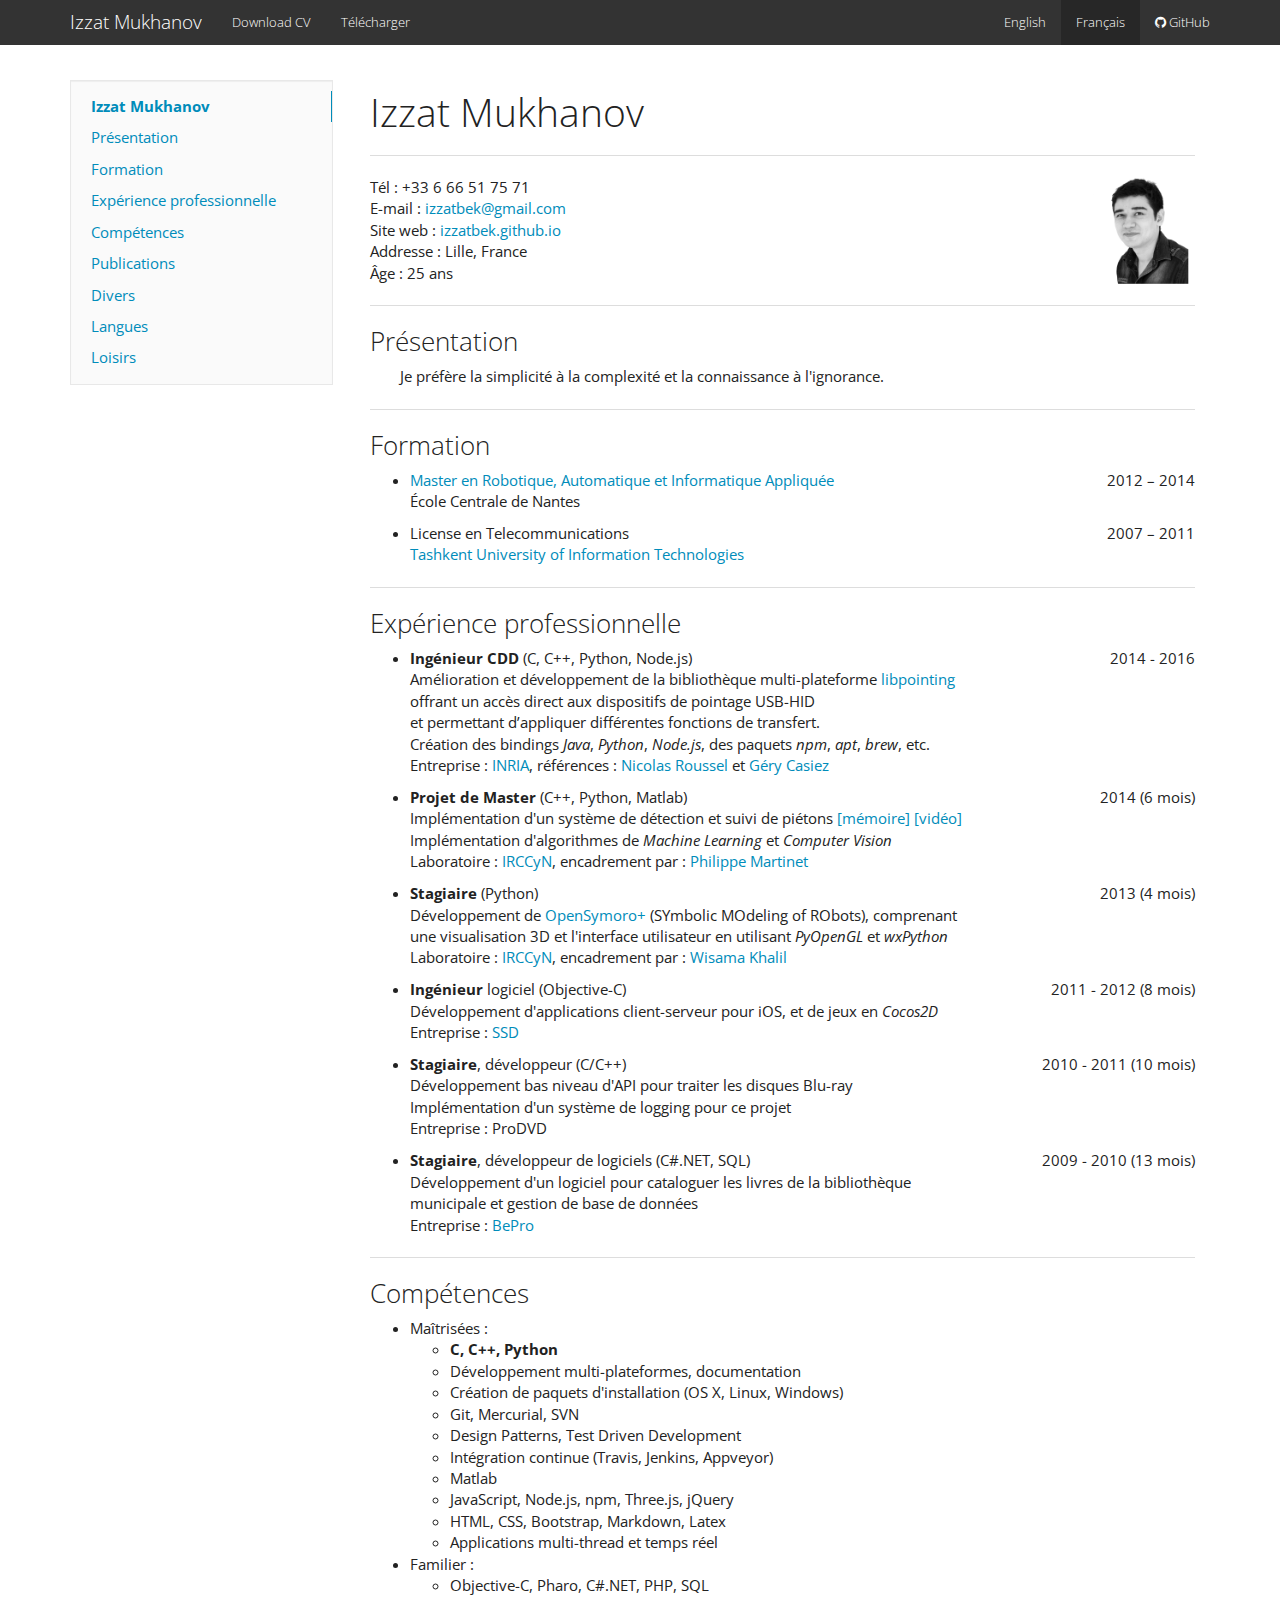
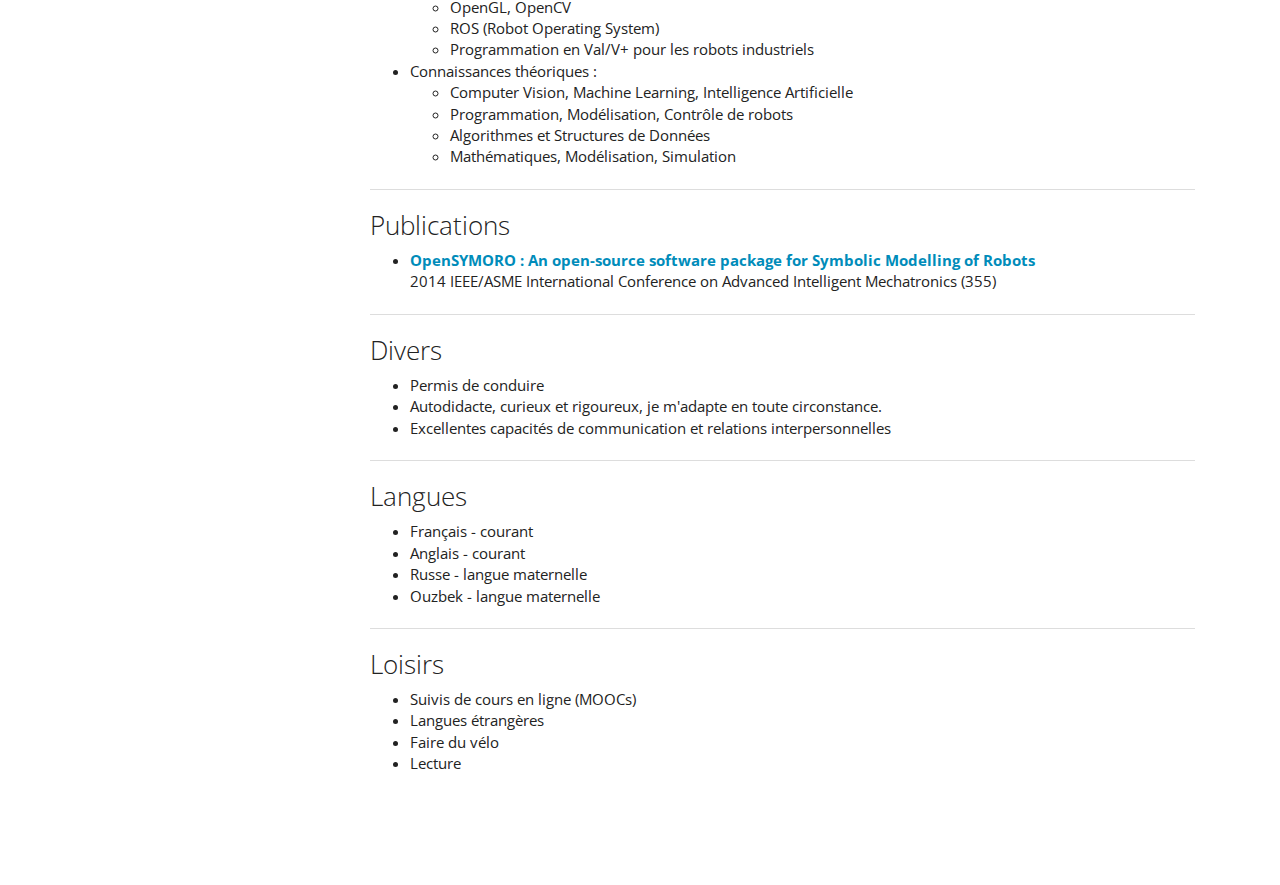
==== commit cee41563: "Change pdf fonts and layout" ====
--- a/cv_francais/index.html
+++ b/cv_francais/index.html
@@ -135,7 +135,6 @@
 <hr />
 <h3 id="presentation">Présentation</h3>
 <p style="padding-left:2em;">
-Je suis un ingénieur qui adore la programmation, l'apprentissage et le travail d'équipe.<br>
 Je préfère la simplicité à la complexité et la connaissance à l'ignorance.
 </p>
 
@@ -206,7 +205,7 @@
 Entreprise : <a href="http://bepro.uz/en/">BePro</a></p>
 </li>
 </ul>
-<!--<br><br><br><br><br><br><br><br><br><br><br><br>-->
+<!--<br><br><br><br><br><br>-->
 
 <hr />
 <h3 id="competences">Compétences</h3>
@@ -267,8 +266,7 @@
 <li>Langues étrangères</li>
 <li>Faire du vélo</li>
 <li>Lecture</li>
-</ul>
-<hr /></div>
+</ul></div>
         </div>
 
         <script src="../js/jquery-1.10.2.min.js"></script>
